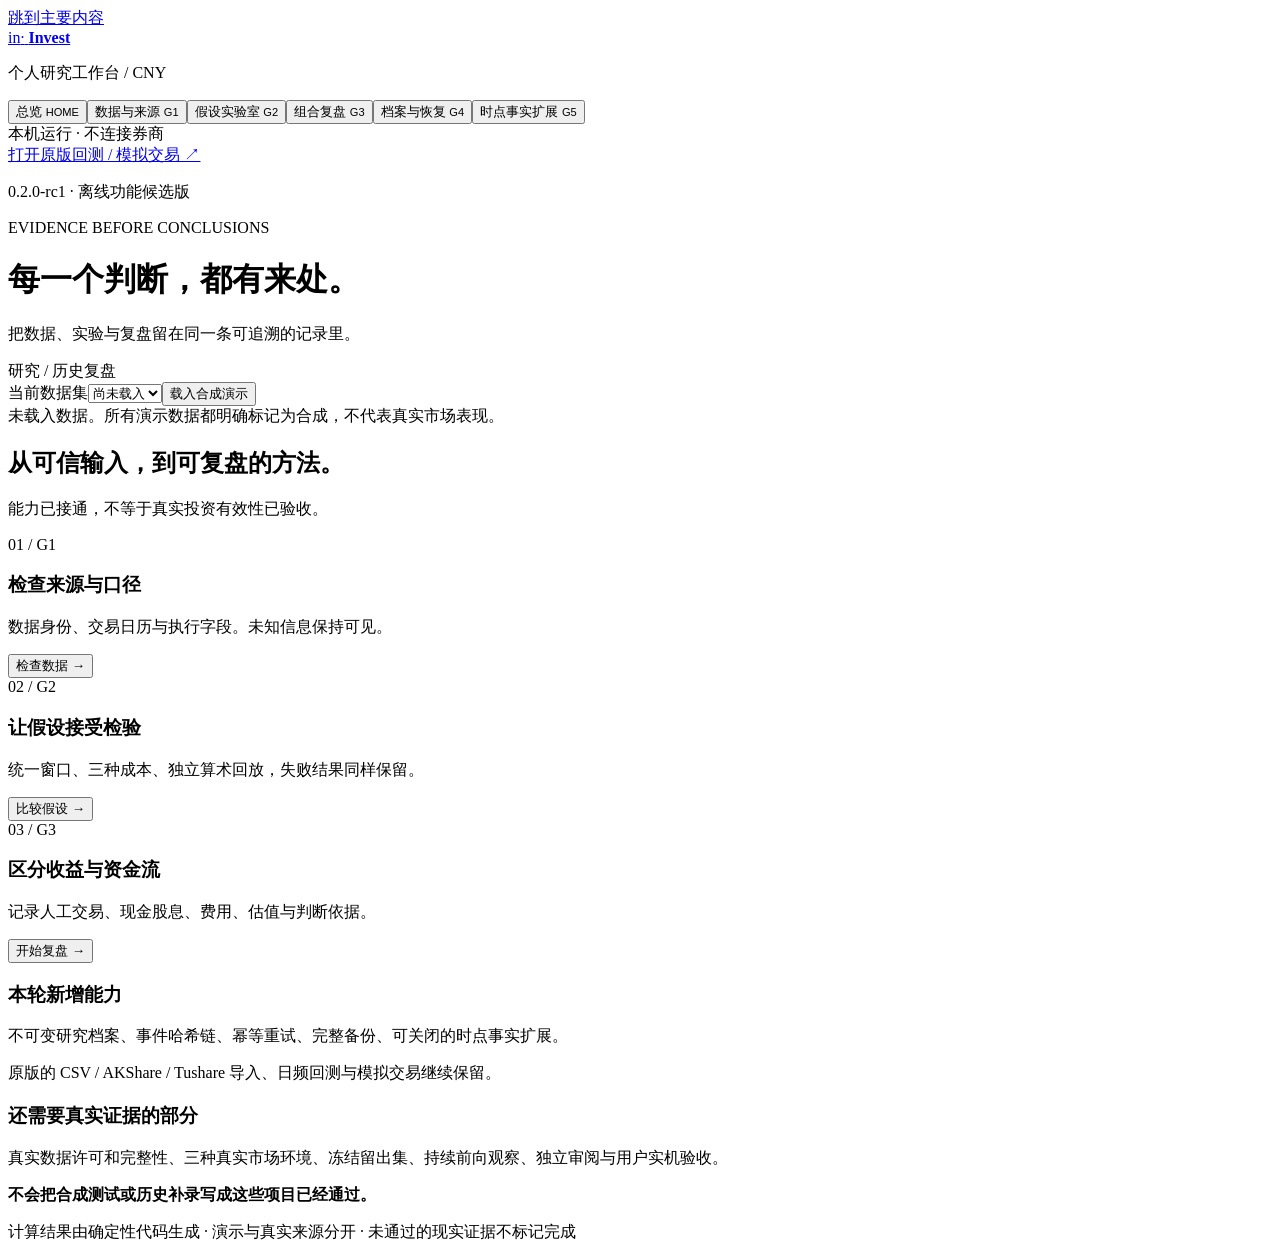
==== invest/web/workbench.html @ 519f30b0 "feat: integrate G1-G5 offline workbench, manual cash-flow review, PIT facts, regression evidence and" ====
<!doctype html>
<html lang="zh-CN"><head><meta charset="utf-8"><meta name="viewport" content="width=device-width, initial-scale=1"><title>Invest · 研究与复盘工作台</title><link rel="stylesheet" href="/workbench.css"><script src="/workbench.js" defer></script></head>
<body><a class="skip" href="#main">跳到主要内容</a><aside class="sidebar"><a href="/" class="brand">in<span>·</span> <strong>Invest</strong></a><p class="kicker">个人研究工作台 / CNY</p><nav aria-label="工作台导航"><button class="active" data-view="overview">总览 <small>HOME</small></button><button data-view="data">数据与来源 <small>G1</small></button><button data-view="study">假设实验室 <small>G2</small></button><button data-view="review">组合复盘 <small>G3</small></button><button data-view="archive">档案与恢复 <small>G4</small></button><button data-view="facts">时点事实扩展 <small>G5</small></button></nav><div class="sidebar-foot"><span class="dot"></span> 本机运行 · 不连接券商<br><a href="/legacy">打开原版回测 / 模拟交易 ↗</a><p>0.2.0-rc1 · 离线功能候选版</p></div></aside>
<main id="main"><header><div><p class="kicker">EVIDENCE BEFORE CONCLUSIONS</p><h1>每一个判断，都有来处。</h1><p class="muted">把数据、实验与复盘留在同一条可追溯的记录里。</p></div><span class="pill">研究 / 历史复盘</span></header><div id="message" role="status" aria-live="polite" hidden></div><section class="context"><label for="dataset">当前数据集</label><select id="dataset"><option value="">尚未载入</option></select><button id="demo">载入合成演示</button></section><div id="source-banner" class="notice">未载入数据。所有演示数据都明确标记为合成，不代表真实市场表现。</div>
<section data-panel="overview"><div class="section-title"><h2>从可信输入，到可复盘的方法。</h2><p>能力已接通，不等于真实投资有效性已验收。</p></div><div class="stage-grid"><article><span>01 / G1</span><h3>检查来源与口径</h3><p>数据身份、交易日历与执行字段。未知信息保持可见。</p><button data-view="data">检查数据 →</button></article><article><span>02 / G2</span><h3>让假设接受检验</h3><p>统一窗口、三种成本、独立算术回放，失败结果同样保留。</p><button data-view="study">比较假设 →</button></article><article><span>03 / G3</span><h3>区分收益与资金流</h3><p>记录人工交易、现金股息、费用、估值与判断依据。</p><button data-view="review">开始复盘 →</button></article></div><div class="two"><article><h3>本轮新增能力</h3><p>不可变研究档案、事件哈希链、幂等重试、完整备份、可关闭的时点事实扩展。</p><p>原版的 CSV / AKShare / Tushare 导入、日频回测与模拟交易继续保留。</p></article><article class="pending"><h3>还需要真实证据的部分</h3><p>真实数据许可和完整性、三种真实市场环境、冻结留出集、持续前向观察、独立审阅与用户实机验收。</p><p><strong>不会把合成测试或历史补录写成这些项目已经通过。</strong></p></article></div></section>
<section data-panel="data" hidden><div class="section-title"><h2>G1 · 数据与来源</h2><p>来源声明不等于独立核验。</p></div><div class="two"><article><h3>生成数据审计回执</h3><label for="license">许可 / 使用依据声明</label><textarea id="license" rows="3" placeholder="不清楚时保留 UNKNOWN，不猜测授权。">UNKNOWN</textarea><button id="receipt">生成并保存回执</button><p class="muted">回执会重新检查身份和执行窗口；缺失字段不会被补造。</p><a href="/legacy#data">需要导入 CSV 或在线数据？打开原版数据管理 ↗</a></article><article><h3>当前数据审计</h3><div id="audit-output" class="empty">载入数据后显示。</div></article></div><article><h3>来源回执</h3><div id="receipt-output" class="empty">尚未生成。</div></article></section>
<section data-panel="study" hidden><div class="section-title"><h2>G2 · 假设实验室</h2><p>有界探索，而不是自动选股或收益承诺。</p></div><div class="two"><article><form id="study-form"><label for="study-symbol">标的代码</label><select id="study-symbol" required></select><label for="study-cash">初始模拟资金（人民币元）</label><input id="study-cash" type="number" min="0.01" max="1000000000" step="0.01" value="100000" required><label for="candidates">候选假设（JSON，最多三个）</label><textarea id="candidates" rows="6" required>[{"name":"MA 5/20","fast":5,"slow":20},{"name":"MA 10/30","fast":10,"slow":30}]</textarea><label class="check"><input id="cost-ack" type="checkbox" required>我确认三种费率和滑点只是演示情景，不代表券商当前或历史收费。</label><button type="submit">运行并保存比较</button></form></article><article><h3>比较协议</h3><p>所有候选使用相同预热起点和评价日期。每个候选分别在三个连续样本段、三个成本情景下运行，逐项保留结果或失败原因。</p><p>每条成功曲线都做独立现金、持仓、费用和基准回放，同时保留现金基准。</p><div class="notice">三个连续样本段不是已核实的三种市场环境。本入口不打开冻结留出集。</div></article></div><article><h3>实验结果</h3><div id="study-output" class="empty">先明确假设，再查看证据。</div><button id="study-export" hidden>导出本次完整记录</button></article></section>
<section data-panel="review" hidden><div class="section-title"><h2>G3 · 组合复盘</h2><p>人工记账模式；声明成交不是模拟撮合，也不是真实下单。</p></div><div class="two"><article><h3>复盘账户</h3><label for="review-select">选择账户</label><select id="review-select"><option value="">尚未创建</option></select><form id="review-form"><label for="review-name">新账户名称</label><input id="review-name" maxlength="80" required placeholder="例如：学习复盘账户"><label for="review-cash">初始现金（元）</label><input id="review-cash" type="number" min="0.01" step="0.01" value="100000" required><label class="check"><input id="manual-ack" type="checkbox" required>我理解这是人工复盘账本，金额与证据需要我确认。</label><button type="submit">创建复盘账户</button></form></article><article><h3>现金、持仓与收益</h3><div id="review-output" class="empty">创建或选择账户。</div></article></div><article><form id="event-form"><h3>追加事件</h3><div class="three"><div><label for="event-type">事件类型</label><select id="event-type"><option value="DEPOSIT">资金存入</option><option value="WITHDRAWAL">资金取出</option><option value="BUY">人工买入记录</option><option value="SELL">人工卖出记录</option><option value="DIVIDEND">已确认税后现金股息</option><option value="FEE">费用</option><option value="MARK">完整持仓估值</option><option value="DECISION">研究决策</option><option value="FAILURE">记录失败</option><option value="RETRY">记录重试</option></select></div><div><label for="event-time">事件时间（含时区）</label><input id="event-time" value="2024-01-02T16:00:00+08:00" required></div><div><label for="event-source">证据来源</label><input id="event-source" maxlength="1000" placeholder="例如：本人历史对账记录 / 合成测试" required></div></div><label for="event-fields">事件金额或字段（JSON）</label><textarea id="event-fields" rows="3" required>{"amount":"1000.00"}</textarea><p class="muted">资金进出前，有持仓的账户须先追加同一时刻的完整 MARK。买卖后成交价不自动当作估值。异常不会修改余额。</p><button type="submit">验证并追加事件</button></form></article><article><h3>不可变事件链</h3><div id="events-output" class="empty">每个事件带有幂等键、服务器记录时间和前后哈希。</div></article></section>
<section data-panel="archive" hidden><div class="section-title"><h2>G4 · 研究档案与恢复</h2><p>重复运行得到相同业务内容时，不制造重复研究文档。</p></div><article><div class="row"><label for="document-kind">档案类型</label><select id="document-kind"><option value="study">假设实验</option><option value="receipt">审计回执</option><option value="review">复盘账户</option><option value="facts">时点事实包</option></select><button id="refresh-documents">刷新档案</button></div><p class="muted">显示最近100份；下载完整记录可核对输入身份、协议和结果。</p><div id="documents-output" class="empty">尚未加载。</div></article><article><h3>完整本机备份</h3><p>备份包括行情、实验、原版模拟账户、私人笔记、复盘事件和扩展事实。备份包含私人数据，不会自动上传。</p><label class="check"><input id="backup-ack" type="checkbox">我确认导出包含私人账本和笔记的完整备份。</label><button id="backup">导出完整备份 ZIP</button><h4>恢复到新目录</h4><p>使用 Windows 桌面控制器的恢复功能，或者源码包中的 <code>restore_backup.py</code>。目标目录必须不存在，原数据不会被覆盖。</p><code>python restore_backup.py backup.zip D:\Invest-Restored</code></article></section>
<section data-panel="facts" hidden><div class="section-title"><h2>G5 · 时点事实扩展</h2><p>仅在指定时点可见的信息，才进入该次查询。</p></div><label class="check extension-switch"><input id="facts-enabled" type="checkbox">启用本地 PIT 事实扩展（默认关闭，关闭不影响原版研究）</label><div class="two"><article><h3>导入独立事实包</h3><button id="facts-example" class="secondary">填入合成样例</button><label for="facts-json">来源、许可声明与事实 JSON</label><textarea id="facts-json" rows="15" placeholder="source_name / source_text / license_note / facts"></textarea><button id="facts-import">验证并保存事实包</button></article><article><h3>按可见时间查询</h3><label for="facts-select">事实包</label><select id="facts-select"><option value="">尚未导入</option></select><label for="facts-symbol">标的</label><input id="facts-symbol" value="600000.SH"><label for="facts-time">查询时点（含时区）</label><input id="facts-time" value="2024-04-01T16:00:00+08:00"><button id="facts-query">查询当时可见的版本</button><div id="facts-output" class="empty">未启用时返回空结果；未来版本不会被提前选中。</div><p class="muted">可见时间由来源声明；哈希不证明公告内容或发布时间真实。尚未自动接入交易或选股。</p></article></div></section>
<footer>计算结果由确定性代码生成 · 演示与真实来源分开 · 未通过的现实证据不标记完成</footer></main></body></html>
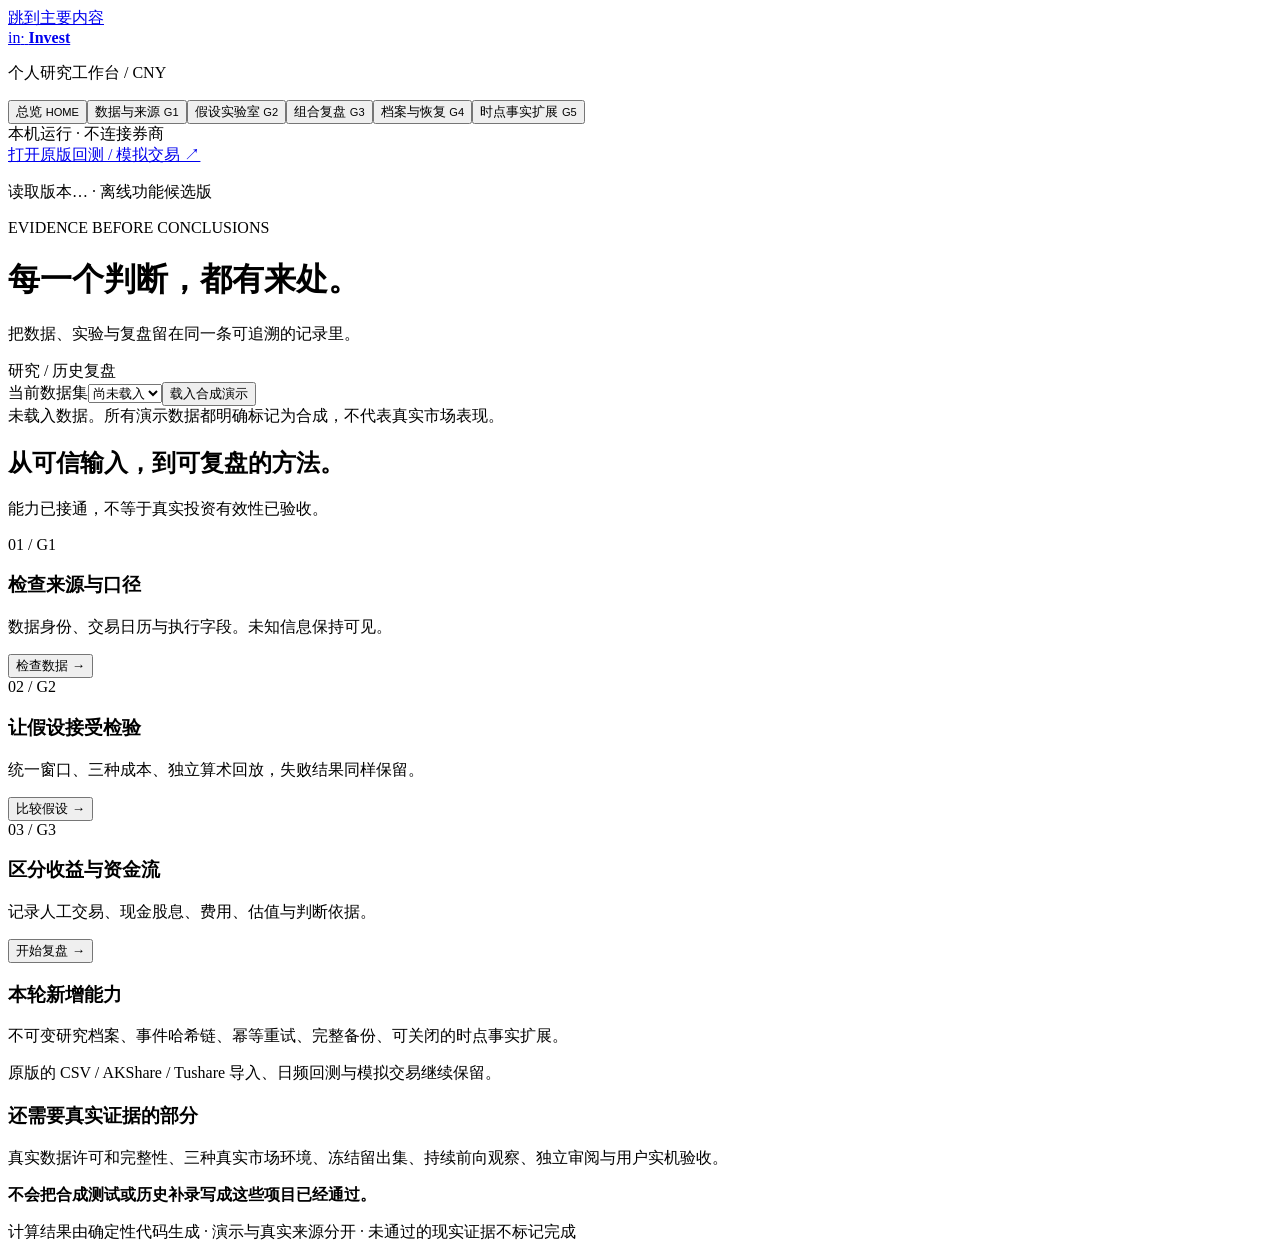
==== commit 5075cf74: "fix: display runtime version and verify it in the packaged browser Visual review of run 36258517715 " ====
--- a/invest/web/workbench.html
+++ b/invest/web/workbench.html
@@ -1,6 +1,6 @@
 <!doctype html>
 <html lang="zh-CN"><head><meta charset="utf-8"><meta name="viewport" content="width=device-width, initial-scale=1"><title>Invest · 研究与复盘工作台</title><link rel="stylesheet" href="/workbench.css"><script src="/workbench.js" defer></script></head>
-<body><a class="skip" href="#main">跳到主要内容</a><aside class="sidebar"><a href="/" class="brand">in<span>·</span> <strong>Invest</strong></a><p class="kicker">个人研究工作台 / CNY</p><nav aria-label="工作台导航"><button class="active" data-view="overview">总览 <small>HOME</small></button><button data-view="data">数据与来源 <small>G1</small></button><button data-view="study">假设实验室 <small>G2</small></button><button data-view="review">组合复盘 <small>G3</small></button><button data-view="archive">档案与恢复 <small>G4</small></button><button data-view="facts">时点事实扩展 <small>G5</small></button></nav><div class="sidebar-foot"><span class="dot"></span> 本机运行 · 不连接券商<br><a href="/legacy">打开原版回测 / 模拟交易 ↗</a><p>0.2.0-rc1 · 离线功能候选版</p></div></aside>
+<body><a class="skip" href="#main">跳到主要内容</a><aside class="sidebar"><a href="/" class="brand">in<span>·</span> <strong>Invest</strong></a><p class="kicker">个人研究工作台 / CNY</p><nav aria-label="工作台导航"><button class="active" data-view="overview">总览 <small>HOME</small></button><button data-view="data">数据与来源 <small>G1</small></button><button data-view="study">假设实验室 <small>G2</small></button><button data-view="review">组合复盘 <small>G3</small></button><button data-view="archive">档案与恢复 <small>G4</small></button><button data-view="facts">时点事实扩展 <small>G5</small></button></nav><div class="sidebar-foot"><span class="dot"></span> 本机运行 · 不连接券商<br><a href="/legacy">打开原版回测 / 模拟交易 ↗</a><p><span id="app-version">读取版本…</span> · 离线功能候选版</p></div></aside>
 <main id="main"><header><div><p class="kicker">EVIDENCE BEFORE CONCLUSIONS</p><h1>每一个判断，都有来处。</h1><p class="muted">把数据、实验与复盘留在同一条可追溯的记录里。</p></div><span class="pill">研究 / 历史复盘</span></header><div id="message" role="status" aria-live="polite" hidden></div><section class="context"><label for="dataset">当前数据集</label><select id="dataset"><option value="">尚未载入</option></select><button id="demo">载入合成演示</button></section><div id="source-banner" class="notice">未载入数据。所有演示数据都明确标记为合成，不代表真实市场表现。</div>
 <section data-panel="overview"><div class="section-title"><h2>从可信输入，到可复盘的方法。</h2><p>能力已接通，不等于真实投资有效性已验收。</p></div><div class="stage-grid"><article><span>01 / G1</span><h3>检查来源与口径</h3><p>数据身份、交易日历与执行字段。未知信息保持可见。</p><button data-view="data">检查数据 →</button></article><article><span>02 / G2</span><h3>让假设接受检验</h3><p>统一窗口、三种成本、独立算术回放，失败结果同样保留。</p><button data-view="study">比较假设 →</button></article><article><span>03 / G3</span><h3>区分收益与资金流</h3><p>记录人工交易、现金股息、费用、估值与判断依据。</p><button data-view="review">开始复盘 →</button></article></div><div class="two"><article><h3>本轮新增能力</h3><p>不可变研究档案、事件哈希链、幂等重试、完整备份、可关闭的时点事实扩展。</p><p>原版的 CSV / AKShare / Tushare 导入、日频回测与模拟交易继续保留。</p></article><article class="pending"><h3>还需要真实证据的部分</h3><p>真实数据许可和完整性、三种真实市场环境、冻结留出集、持续前向观察、独立审阅与用户实机验收。</p><p><strong>不会把合成测试或历史补录写成这些项目已经通过。</strong></p></article></div></section>
 <section data-panel="data" hidden><div class="section-title"><h2>G1 · 数据与来源</h2><p>来源声明不等于独立核验。</p></div><div class="two"><article><h3>生成数据审计回执</h3><label for="license">许可 / 使用依据声明</label><textarea id="license" rows="3" placeholder="不清楚时保留 UNKNOWN，不猜测授权。">UNKNOWN</textarea><button id="receipt">生成并保存回执</button><p class="muted">回执会重新检查身份和执行窗口；缺失字段不会被补造。</p><a href="/legacy#data">需要导入 CSV 或在线数据？打开原版数据管理 ↗</a></article><article><h3>当前数据审计</h3><div id="audit-output" class="empty">载入数据后显示。</div></article></div><article><h3>来源回执</h3><div id="receipt-output" class="empty">尚未生成。</div></article></section>
